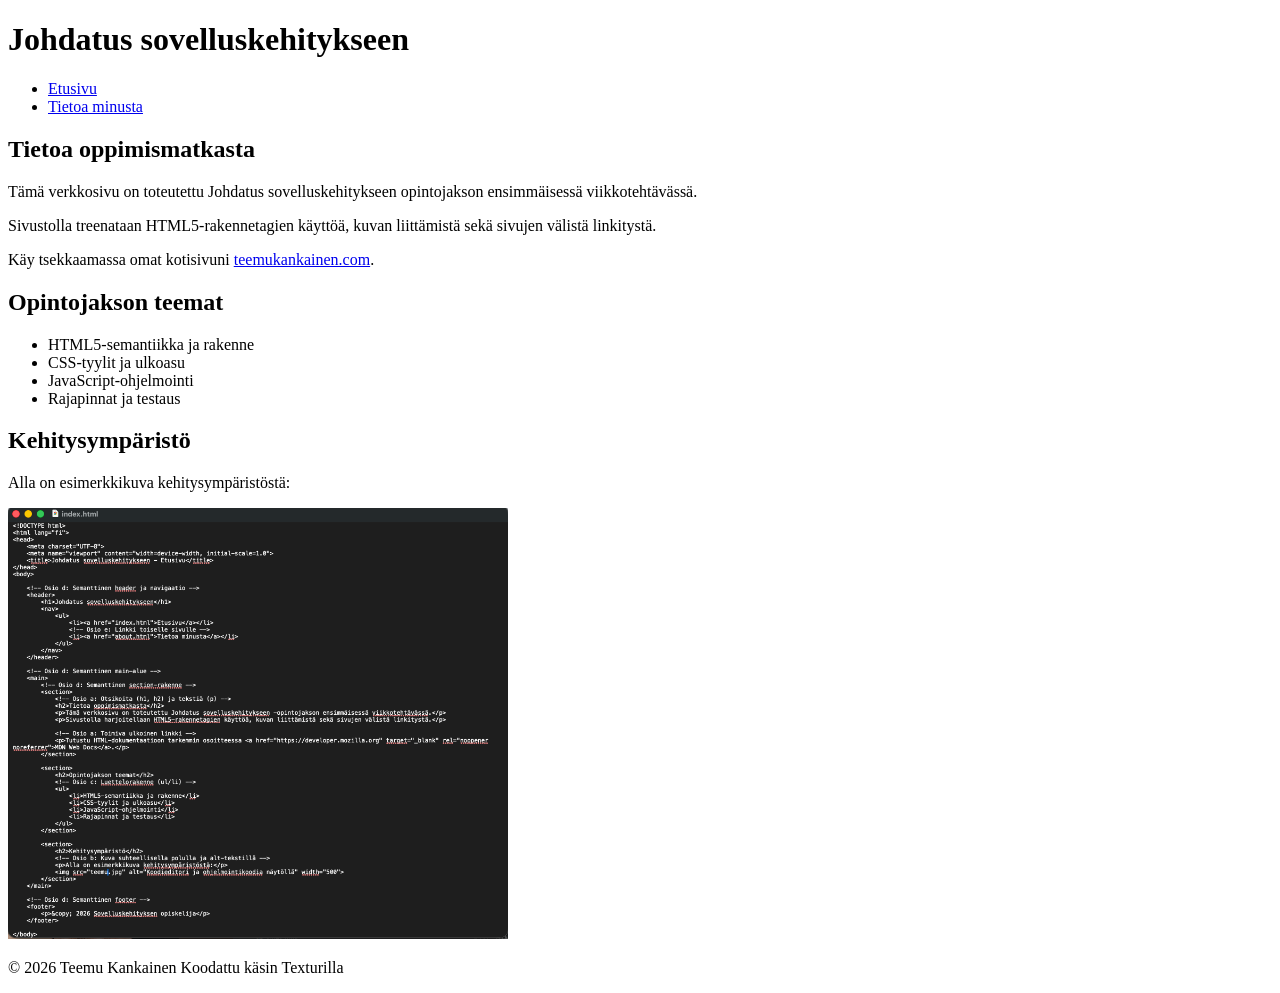
==== index.html @ aa186cb0 "Add files via upload" ====
<!-- Coded with Texturi on macOS. No IntelliSense, no auto-complete, standard raw HTML5. -->
<!DOCTYPE html>
<html lang="fi">
<head>
    <meta charset="UTF-8">
    <meta name="viewport" content="width=device-width, initial-scale=1.0">
    <title>Johdatus sovelluskehitykseen - Etusivu</title>
</head>
<body>

    <!-- Osio d: Semanttinen header ja navigaatio -->
    <header>
        <h1>Johdatus sovelluskehitykseen</h1>
        <nav>
            <ul>
                <li><a href="index.html">Etusivu</a></li>
                <!-- Osio e: Linkki toiselle sivulle -->
                <li><a href="about.html">Tietoa minusta</a></li>
            </ul>
        </nav>
    </header>

    <!-- Osio d: Semanttinen main-alue -->
    <main>
        <!-- Osio d: Semanttinen section-rakenne -->
        <section>
            <!-- Osio a: Otsikoita (h1, h2) ja tekstiä (p) -->
            <h2>Tietoa oppimismatkasta</h2>
            <p>Tämä verkkosivu on toteutettu Johdatus sovelluskehitykseen opintojakson ensimmäisessä viikkotehtävässä.</p>
            <p>Sivustolla treenataan HTML5-rakennetagien käyttöä, kuvan liittämistä sekä sivujen välistä linkitystä.</p>
            
            <!-- Osio a: Toimiva ulkoinen linkki -->
            <p>Käy tsekkaamassa omat kotisivuni <a href="https://teemukankainen.com" target="_blank" rel="noopener noreferrer">teemukankainen.com</a>.</p>
        </section>

        <section>
            <h2>Opintojakson teemat</h2>
            <!-- Osio c: Luettelorakenne (ul/li) -->
            <ul>
                <li>HTML5-semantiikka ja rakenne</li>
                <li>CSS-tyylit ja ulkoasu</li>
                <li>JavaScript-ohjelmointi</li>
                <li>Rajapinnat ja testaus</li>
            </ul>
        </section>

        <section>
            <h2>Kehitysympäristö</h2>
            <!-- Osio b: Kuva suhteellisella polulla ja alt-tekstillä -->
            <p>Alla on esimerkkikuva kehitysympäristöstä:</p>
            <img src="kehitysymparisto.jpg" alt="Koodieditori ja ohjelmointikoodia näytöllä" width="500">
        </section>
    </main>

    <!-- Osio d: Semanttinen footer -->
    <footer>
        <p>&copy; 2026 Teemu Kankainen Koodattu käsin Texturilla</p>
    </footer>

</body>
</html>
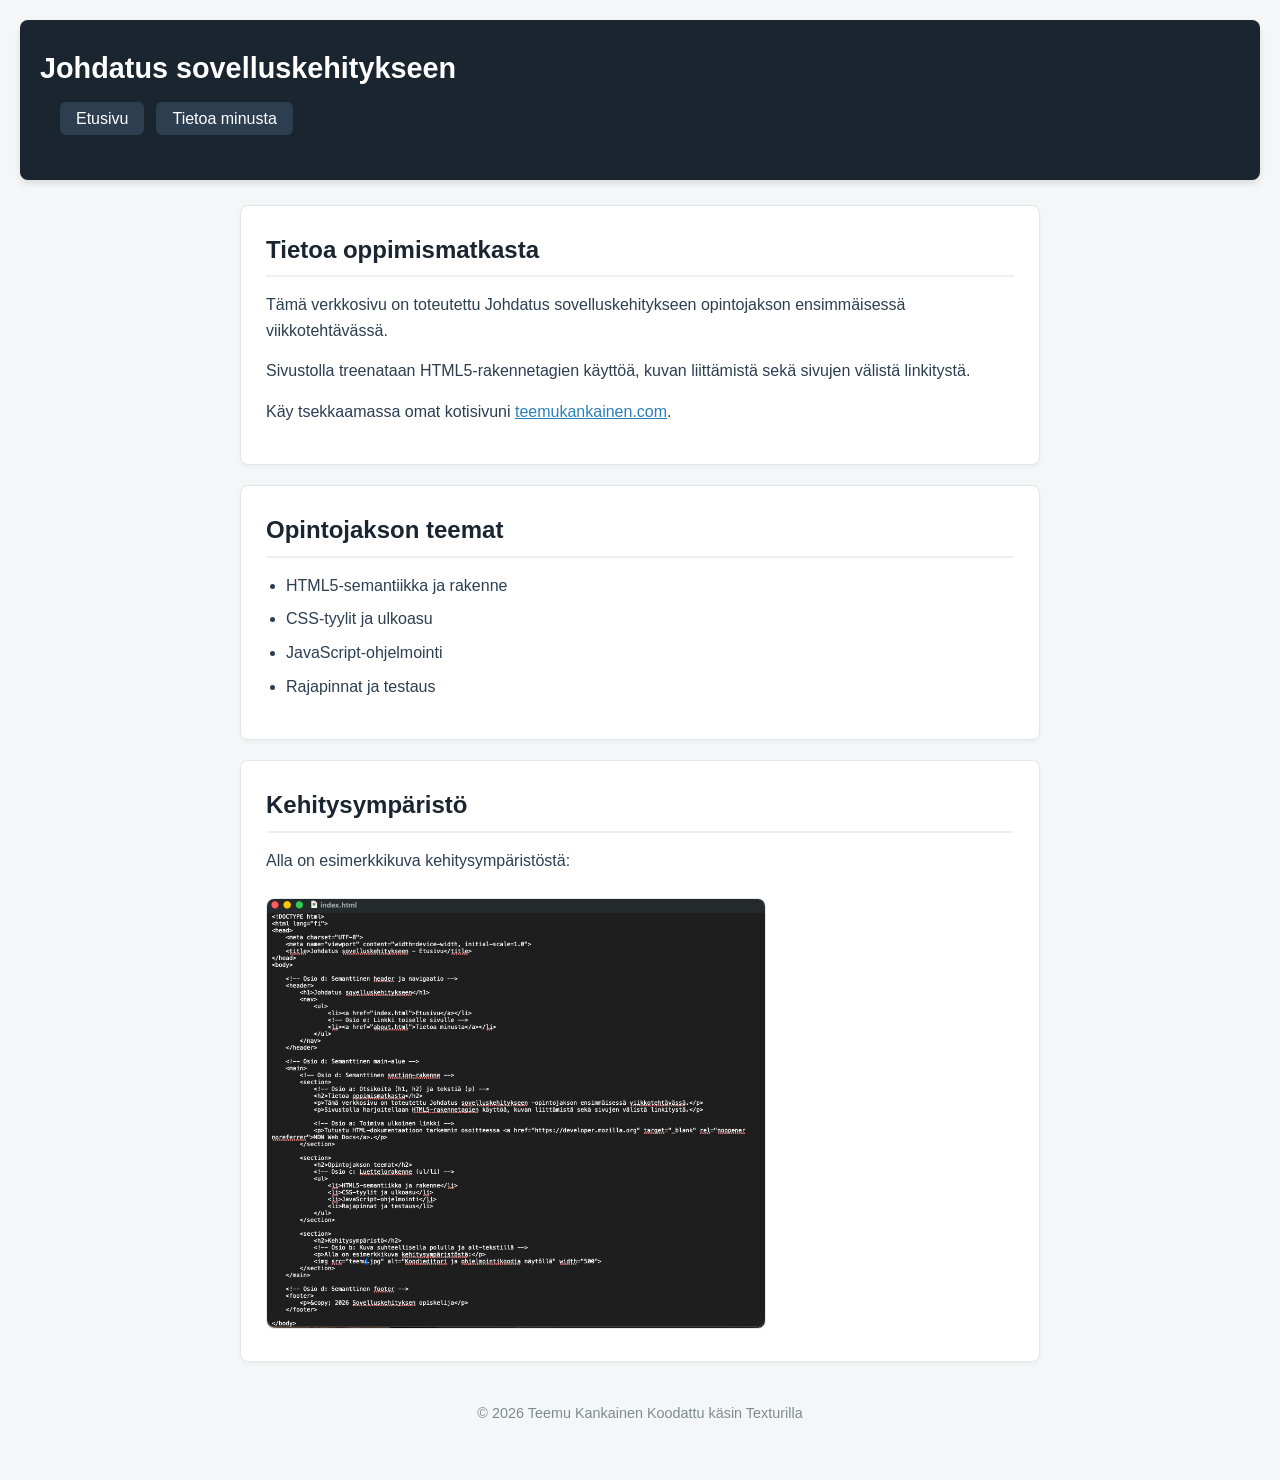
==== commit 00761098: "Add files via upload Viikko 2 CSS-päivitykset" ====
--- a/index.html
+++ b/index.html
@@ -5,37 +5,31 @@
     <meta charset="UTF-8">
     <meta name="viewport" content="width=device-width, initial-scale=1.0">
     <title>Johdatus sovelluskehitykseen - Etusivu</title>
+    <!-- Kytkentä CSS-tyyleihin -->
+    <link rel="stylesheet" href="style.css">
 </head>
 <body>
 
-    <!-- Osio d: Semanttinen header ja navigaatio -->
     <header>
         <h1>Johdatus sovelluskehitykseen</h1>
         <nav>
             <ul>
                 <li><a href="index.html">Etusivu</a></li>
-                <!-- Osio e: Linkki toiselle sivulle -->
                 <li><a href="about.html">Tietoa minusta</a></li>
             </ul>
         </nav>
     </header>
 
-    <!-- Osio d: Semanttinen main-alue -->
     <main>
-        <!-- Osio d: Semanttinen section-rakenne -->
         <section>
-            <!-- Osio a: Otsikoita (h1, h2) ja tekstiä (p) -->
             <h2>Tietoa oppimismatkasta</h2>
             <p>Tämä verkkosivu on toteutettu Johdatus sovelluskehitykseen opintojakson ensimmäisessä viikkotehtävässä.</p>
             <p>Sivustolla treenataan HTML5-rakennetagien käyttöä, kuvan liittämistä sekä sivujen välistä linkitystä.</p>
-            
-            <!-- Osio a: Toimiva ulkoinen linkki -->
             <p>Käy tsekkaamassa omat kotisivuni <a href="https://teemukankainen.com" target="_blank" rel="noopener noreferrer">teemukankainen.com</a>.</p>
         </section>
 
         <section>
             <h2>Opintojakson teemat</h2>
-            <!-- Osio c: Luettelorakenne (ul/li) -->
             <ul>
                 <li>HTML5-semantiikka ja rakenne</li>
                 <li>CSS-tyylit ja ulkoasu</li>
@@ -46,13 +40,11 @@
 
         <section>
             <h2>Kehitysympäristö</h2>
-            <!-- Osio b: Kuva suhteellisella polulla ja alt-tekstillä -->
             <p>Alla on esimerkkikuva kehitysympäristöstä:</p>
             <img src="kehitysymparisto.jpg" alt="Koodieditori ja ohjelmointikoodia näytöllä" width="500">
         </section>
     </main>
 
-    <!-- Osio d: Semanttinen footer -->
     <footer>
         <p>&copy; 2026 Teemu Kankainen Koodattu käsin Texturilla</p>
     </footer>
--- a/style.css
+++ b/style.css
@@ -0,0 +1,146 @@
+/* ==========================================================================
+   a & b) Perusasetukset, typografia ja Box Model
+   ========================================================================== */
+* {
+    box-sizing: border-box;
+    margin: 0;
+    padding: 0;
+}
+
+body {
+    font-family: -apple-system, BlinkMacSystemFont, "Segoe UI", Roboto, Helvetica, Arial, sans-serif;
+    line-height: 1.6;
+    color: #2c3e50;
+    background-color: #f4f6f8;
+    padding: 20px;
+}
+
+/* ==========================================================================
+   c) Flexbox-asettelu navigaatiolle
+   ========================================================================== */
+header {
+    background-color: #1a252f;
+    color: #ffffff;
+    padding: 25px 20px;
+    border-radius: 8px; /* e) Pyöristykset */
+    margin-bottom: 25px;
+    box-shadow: 0 4px 6px rgba(0, 0, 0, 0.1); /* e) Varjostus */
+}
+
+header h1 {
+    margin-bottom: 15px;
+    font-size: 1.8rem;
+}
+
+nav ul {
+    list-style: none;
+    display: flex; /* Flexbox käytössä */
+    gap: 12px;
+}
+
+nav a {
+    color: #ffffff;
+    text-decoration: none;
+    padding: 8px 16px;
+    background-color: #2c3e50;
+    border-radius: 6px;
+    font-weight: 500;
+    transition: all 0.2s ease-in-out; /* e) Pehmeä siirtymä */
+}
+
+/* e) Hover-korostus linkeille */
+nav a:hover {
+    background-color: #3498db;
+    transform: translateY(-2px);
+}
+
+/* ==========================================================================
+   b & e) Main-alue, laatikkomalli (margin, padding, border) & varjostukset
+   ========================================================================== */
+main {
+    max-width: 800px;
+    margin: 0 auto;
+}
+
+section {
+    background-color: #ffffff;
+    padding: 25px;
+    margin-bottom: 20px;
+    border: 1px solid #e1e8ed;
+    border-radius: 8px; /* e) Pyöristys */
+    box-shadow: 0 2px 4px rgba(0, 0, 0, 0.04); /* e) Varjo */
+}
+
+h2 {
+    margin-bottom: 15px;
+    color: #1a252f;
+    border-bottom: 2px solid #ecf0f1;
+    padding-bottom: 6px;
+}
+
+p {
+    margin-bottom: 15px;
+}
+
+ul {
+    margin-left: 20px;
+    margin-bottom: 15px;
+}
+
+li {
+    margin-bottom: 8px;
+}
+
+/* Kuvat ja linkit */
+img {
+    max-width: 100%; /* Estää kuvaa menemästä näytön yli */
+    height: auto;
+    border-radius: 8px;
+    margin-top: 10px;
+    border: 1px solid #e1e8ed;
+}
+
+a {
+    color: #2980b9;
+    text-decoration: underline;
+}
+
+a:hover {
+    color: #16a085;
+}
+
+footer {
+    text-align: center;
+    padding: 20px;
+    color: #7f8c8d;
+    font-size: 0.9rem;
+}
+
+/* ==========================================================================
+   d) Responsiivisuus mediakyselyllä (@media)
+   ========================================================================== */
+@media (max-width: 600px) {
+    body {
+        padding: 10px;
+    }
+
+    header h1 {
+        font-size: 1.4rem;
+        text-align: center;
+    }
+
+    /* Kääntää navigaation mobiilissa pystyriviin */
+    nav ul {
+        flex-direction: column;
+        gap: 8px;
+    }
+
+    nav a {
+        display: block;
+        text-align: center;
+    }
+
+    section {
+        padding: 15px;
+    }
+}
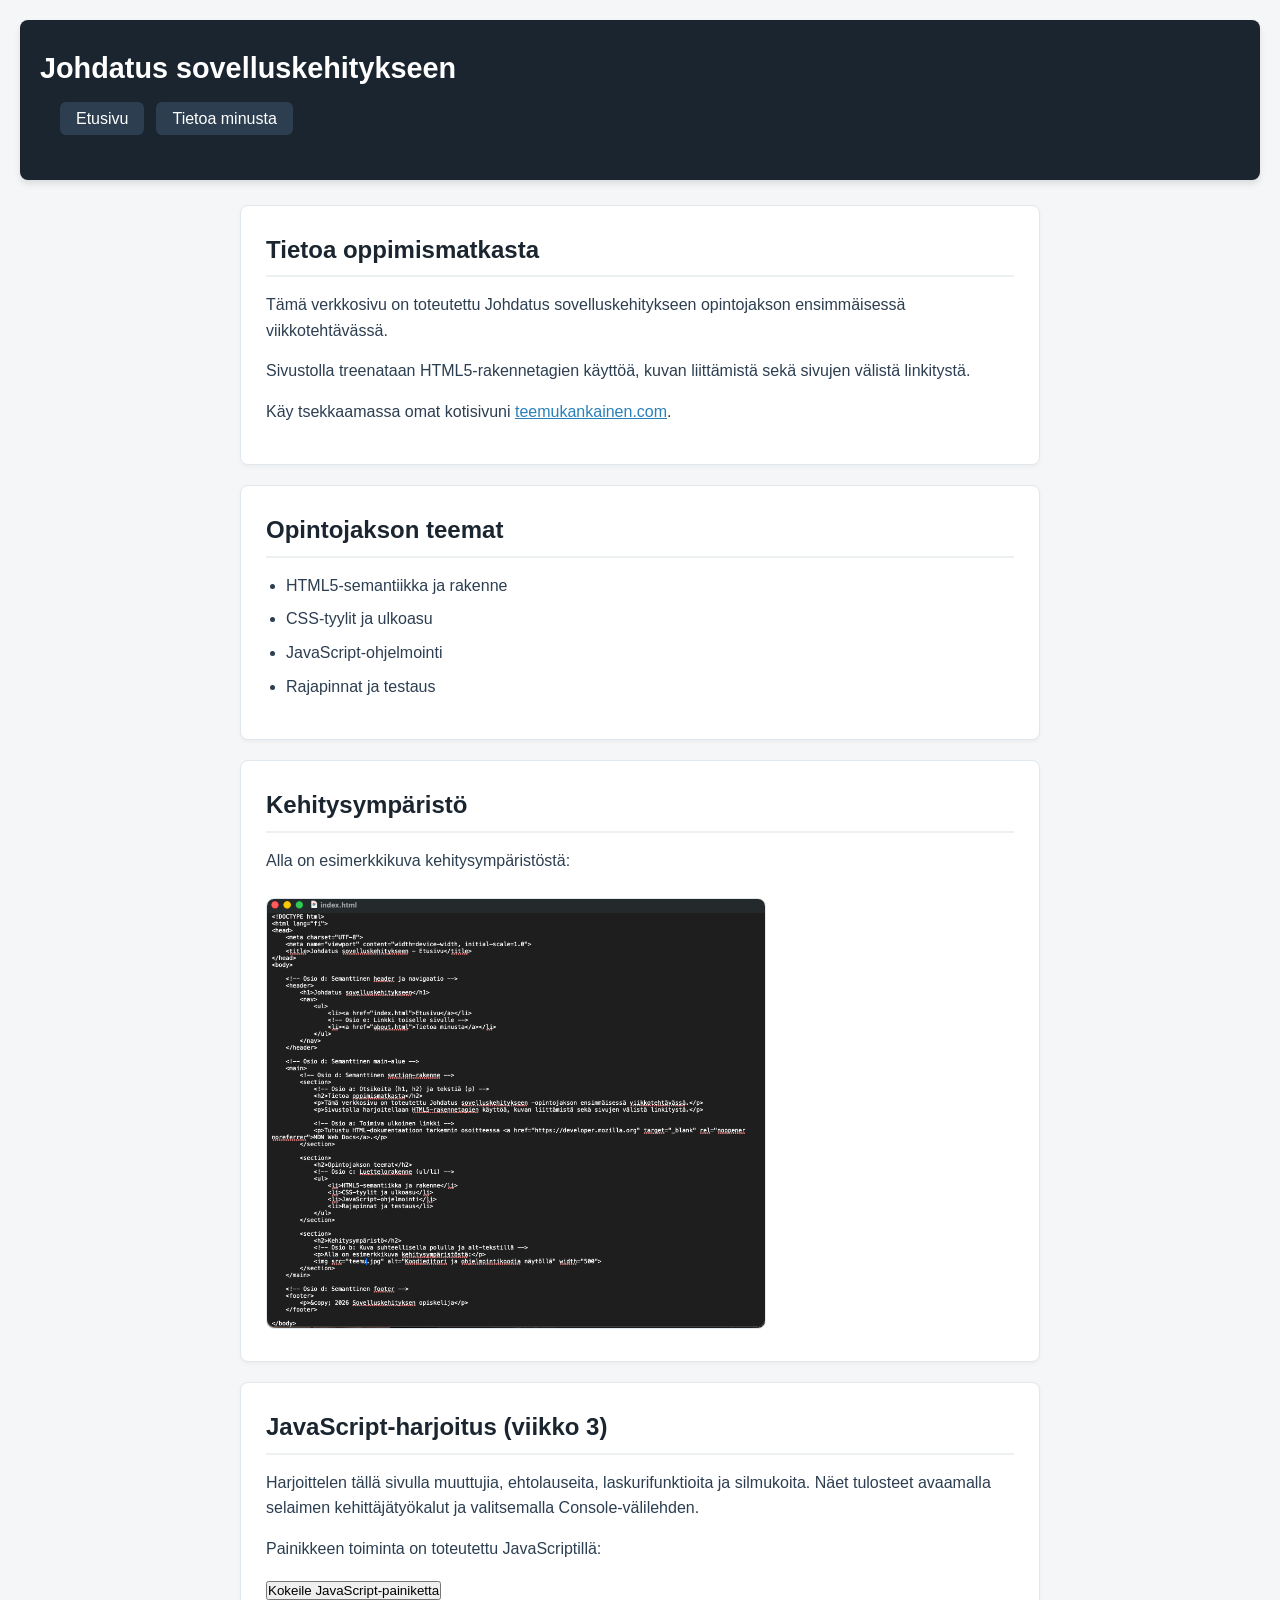
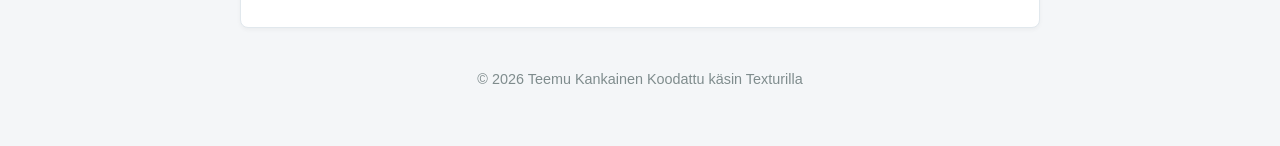
==== commit cb778868: "Viikko 3: lisää JavaScript-harjoitusosio HTML-sivulle" ====
--- a/index.html
+++ b/index.html
@@ -43,11 +43,21 @@
             <p>Alla on esimerkkikuva kehitysympäristöstä:</p>
             <img src="kehitysymparisto.jpg" alt="Koodieditori ja ohjelmointikoodia näytöllä" width="500">
         </section>
+
+        <!-- Viikko 3: JavaScript-harjoitukset, osiot a-e -->
+        <section>
+            <h2>JavaScript-harjoitus (viikko 3)</h2>
+            <p>Harjoittelen tällä sivulla muuttujia, ehtolauseita, laskurifunktioita ja silmukoita. Näet tulosteet avaamalla selaimen kehittäjätyökalut ja valitsemalla Console-välilehden.</p>
+            <p>Painikkeen toiminta on toteutettu JavaScriptillä:</p>
+            <button type="button" id="naytaViesti">Kokeile JavaScript-painiketta</button>
+        </section>
     </main>
 
     <footer>
         <p>&copy; 2026 Teemu Kankainen Koodattu käsin Texturilla</p>
     </footer>
 
+    <!-- Viikko 3: kytkentä ulkoiseen JavaScript-tiedostoon -->
+    <script src="script.js"></script>
 </body>
 </html>
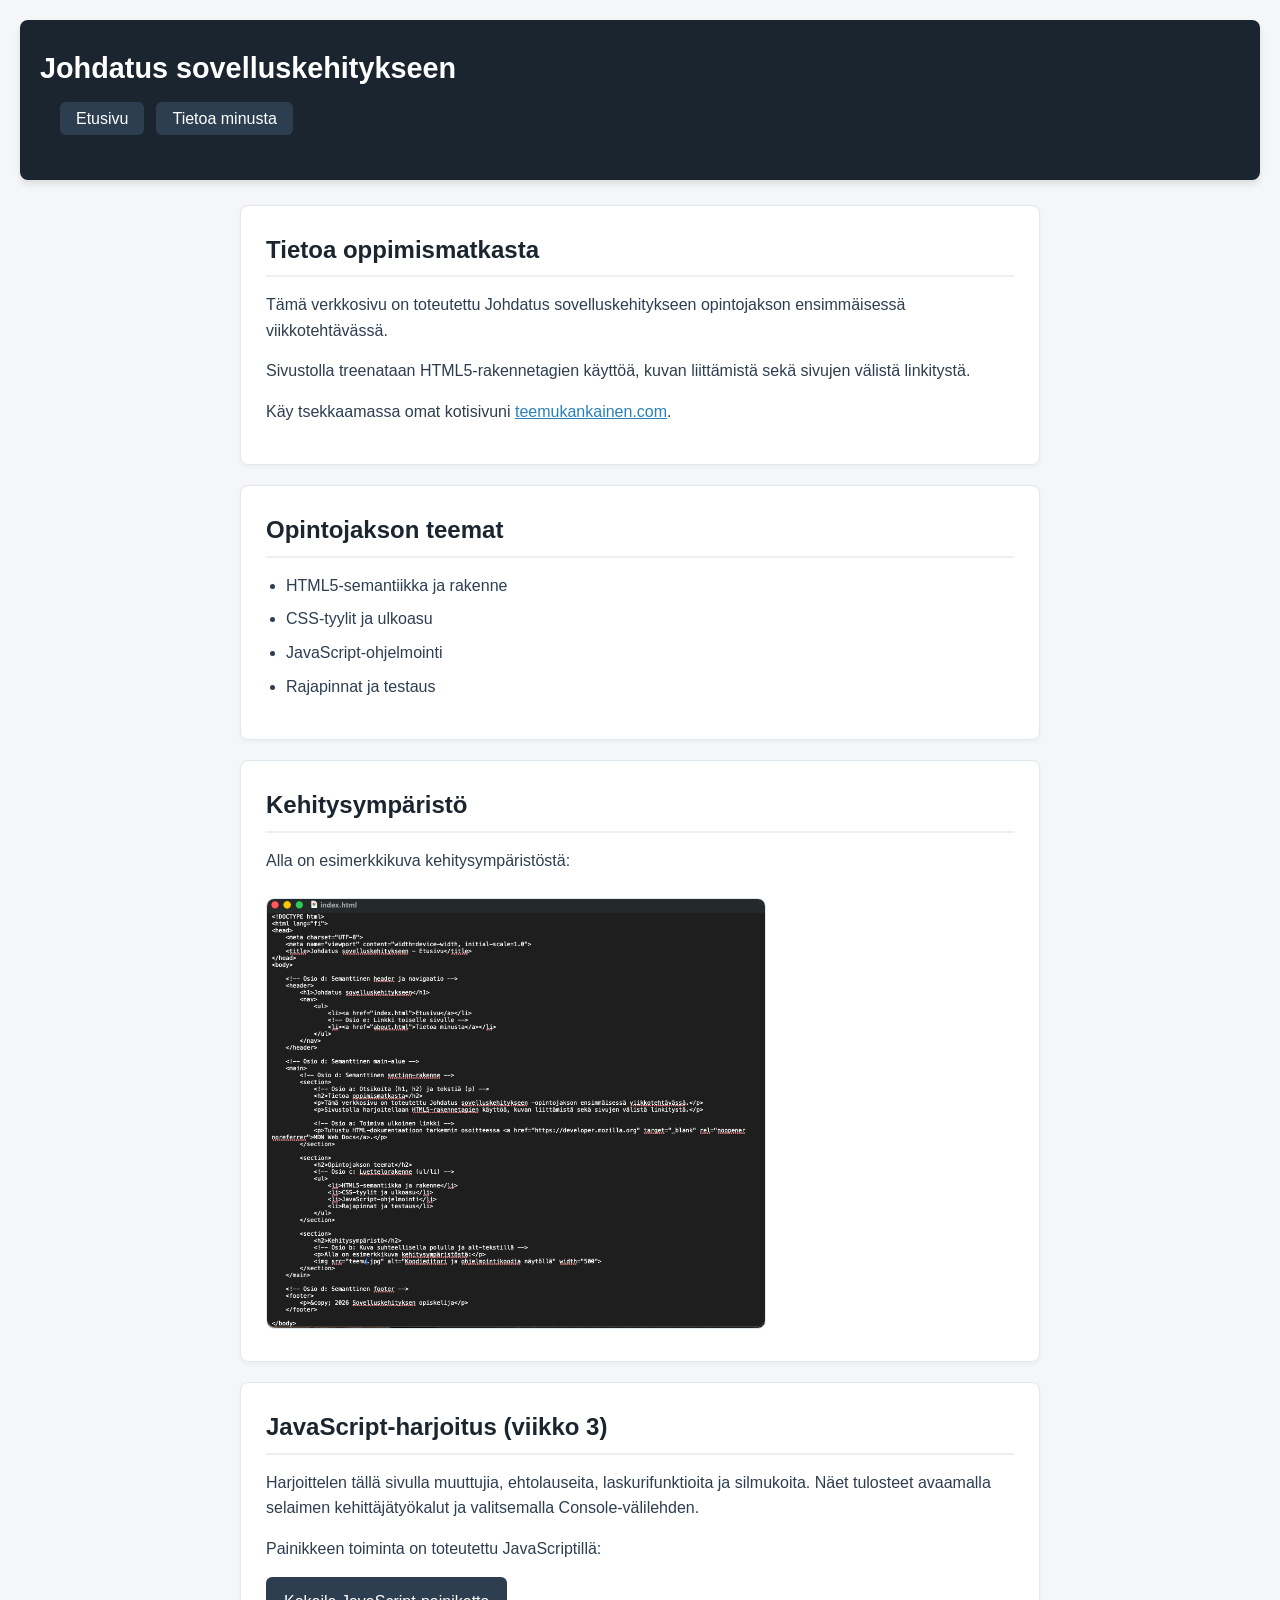
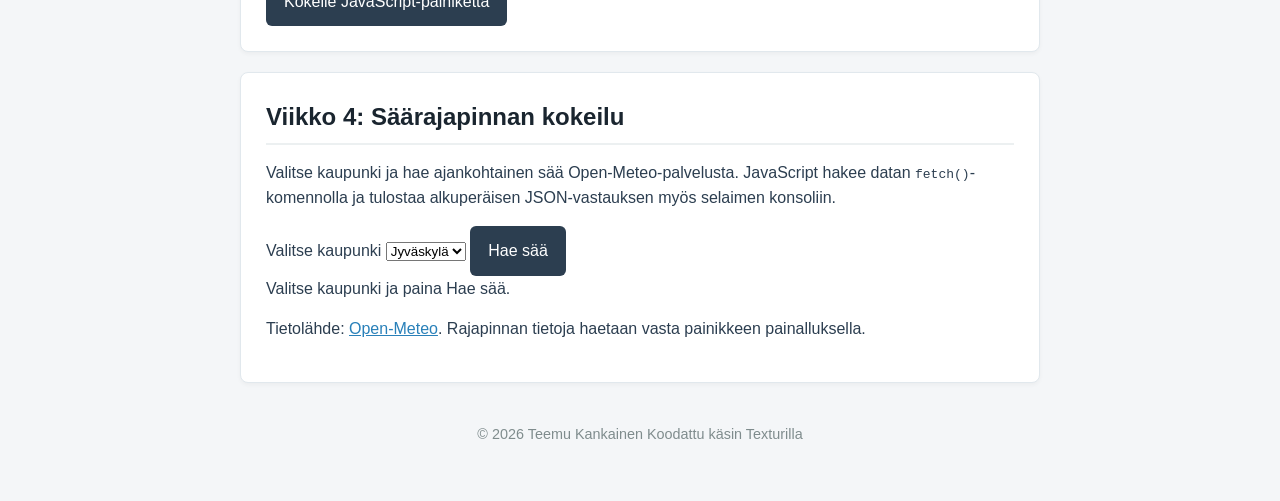
==== commit d2ea2294: "Viikko 4: lisää säärajapinnan käyttöliittymä" ====
--- a/index.html
+++ b/index.html
@@ -51,6 +51,27 @@
             <p>Painikkeen toiminta on toteutettu JavaScriptillä:</p>
             <button type="button" id="naytaViesti">Kokeile JavaScript-painiketta</button>
         </section>
+
+        <!-- Viikko 4: ulkoinen API, osiot a-d -->
+        <section id="viikko4">
+            <h2>Viikko 4: Säärajapinnan kokeilu</h2>
+            <p>Valitse kaupunki ja hae ajankohtainen sää Open-Meteo-palvelusta. JavaScript hakee datan <code>fetch()</code>-komennolla ja tulostaa alkuperäisen JSON-vastauksen myös selaimen konsoliin.</p>
+
+            <div class="api-ohjaimet">
+                <label for="saaKaupunki">Valitse kaupunki</label>
+                <select id="saaKaupunki">
+                    <option value="jyvaskyla">Jyväskylä</option>
+                    <option value="helsinki">Helsinki</option>
+                    <option value="vaasa">Vaasa</option>
+                    <option value="tampere">Tampere</option>
+                </select>
+                <button type="button" id="haeSaa">Hae sää</button>
+            </div>
+
+            <p id="saaTila" role="status" aria-live="polite">Valitse kaupunki ja paina Hae sää.</p>
+            <div id="saaTulos" class="api-tulos" aria-live="polite"></div>
+            <p class="api-lahde">Tietolähde: <a href="https://open-meteo.com/" target="_blank" rel="noopener noreferrer">Open-Meteo</a>. Rajapinnan tietoja haetaan vasta painikkeen painalluksella.</p>
+        </section>
     </main>
 
     <footer>
@@ -59,5 +80,7 @@
 
     <!-- Viikko 3: kytkentä ulkoiseen JavaScript-tiedostoon -->
     <script src="script.js"></script>
+    <!-- Viikko 4: API-haku omassa JavaScript-tiedostossaan -->
+    <script src="script4.js"></script>
 </body>
 </html>
--- a/style.css
+++ b/style.css
@@ -143,4 +143,20 @@
     section {
         padding: 15px;
     }
-}+}
+
+/* Viikko 3: JavaScript-painikkeen ulkoasu */
+button {
+    background-color: #2c3e50;
+    color: #ffffff;
+    border: none;
+    border-radius: 6px;
+    padding: 12px 18px;
+    font: inherit;
+    cursor: pointer;
+}
+
+button:hover,
+button:focus-visible {
+    background-color: #2980b9;
+}
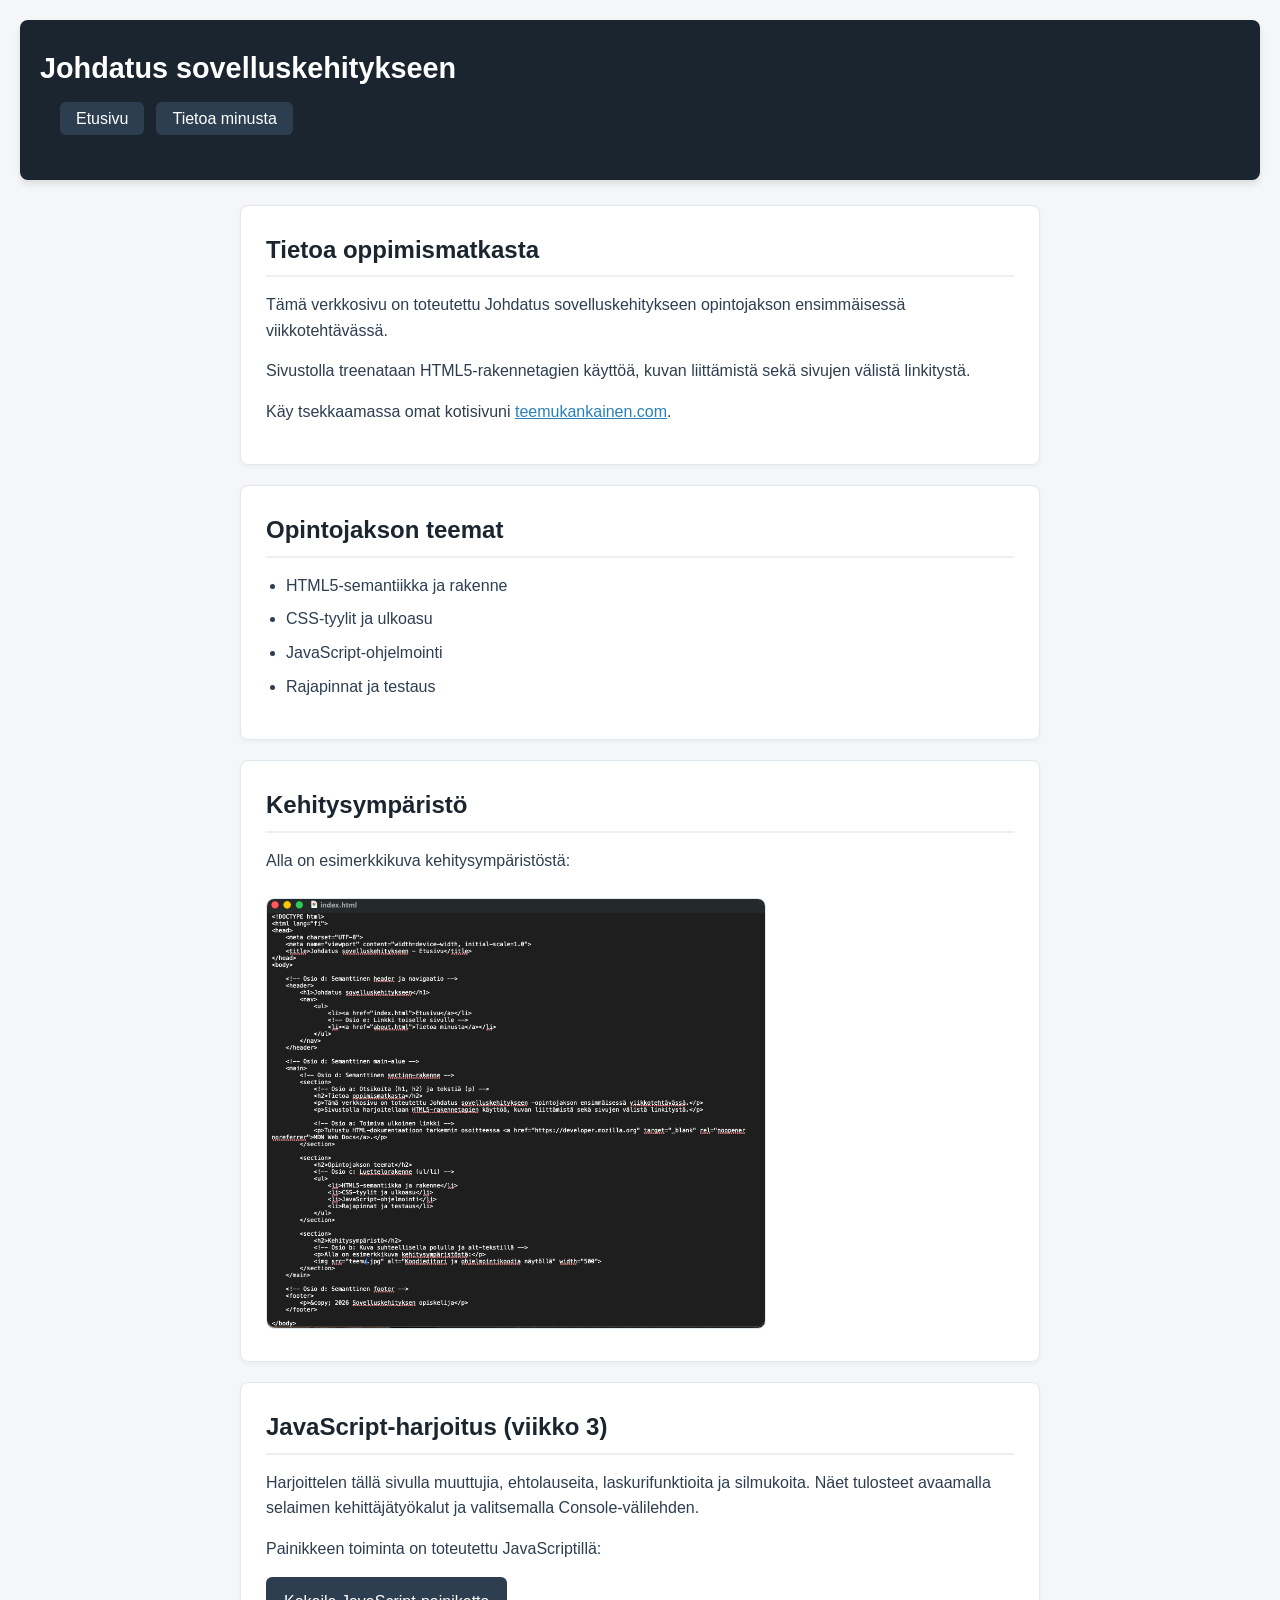
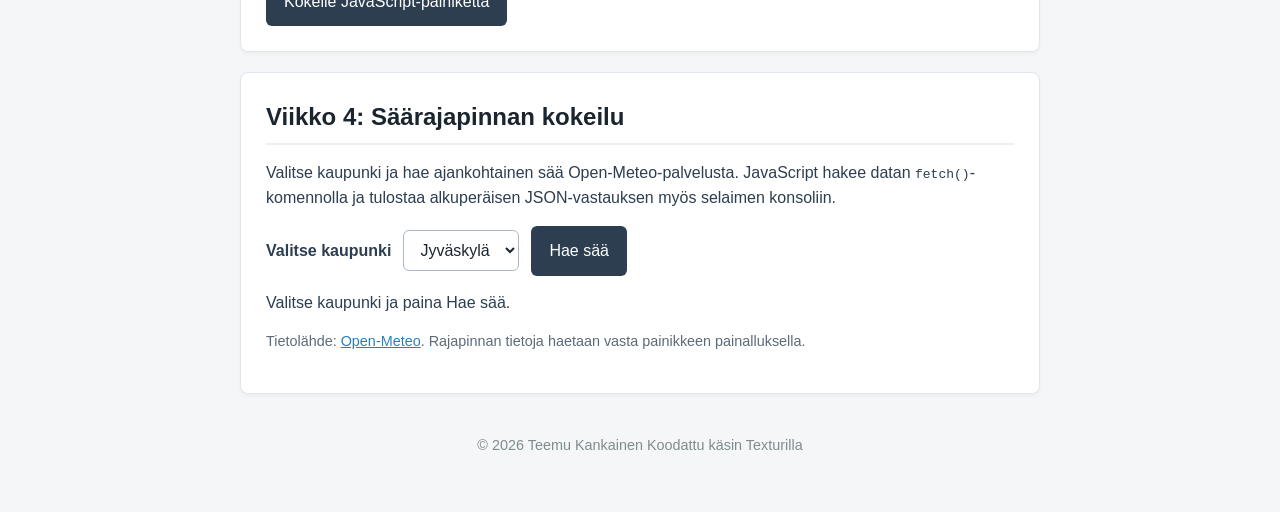
==== commit f9fd2b5b: "Paranna etusivun hakukonenäkyvyyttä ja kuvan latausta ennen Pages-julkaisua" ====
--- a/index.html
+++ b/index.html
@@ -4,6 +4,7 @@
 <head>
     <meta charset="UTF-8">
     <meta name="viewport" content="width=device-width, initial-scale=1.0">
+    <meta name="description" content="Johdatus sovelluskehitykseen -kurssin harjoitussivusto. HTML, CSS, JavaScript ja avoin säärajapinta.">
     <title>Johdatus sovelluskehitykseen - Etusivu</title>
     <!-- Kytkentä CSS-tyyleihin -->
     <link rel="stylesheet" href="style.css">
@@ -41,7 +42,7 @@
         <section>
             <h2>Kehitysympäristö</h2>
             <p>Alla on esimerkkikuva kehitysympäristöstä:</p>
-            <img src="kehitysymparisto.jpg" alt="Koodieditori ja ohjelmointikoodia näytöllä" width="500">
+            <img src="kehitysymparisto.jpg" loading="lazy" decoding="async" alt="Koodieditori ja ohjelmointikoodia näytöllä" width="500">
         </section>
 
         <!-- Viikko 3: JavaScript-harjoitukset, osiot a-e -->
--- a/style.css
+++ b/style.css
@@ -160,3 +160,51 @@
 button:focus-visible {
     background-color: #2980b9;
 }
+
+
+/* Viikko 4: API-kyselyn käyttöliittymä */
+.api-ohjaimet {
+    display: flex;
+    align-items: center;
+    flex-wrap: wrap;
+    gap: 12px;
+    margin-bottom: 14px;
+}
+
+.api-ohjaimet label {
+    font-weight: 600;
+}
+
+.api-ohjaimet select {
+    font: inherit;
+    padding: 10px 12px;
+    border: 1px solid #aab7c4;
+    border-radius: 6px;
+    background-color: white;
+    color: #1a252f;
+}
+
+.api-tulos {
+    white-space: pre-line;
+    line-height: 1.8;
+    background-color: #eef5fb;
+    border-left: 4px solid #2980b9;
+    border-radius: 6px;
+    padding: 14px;
+    margin: 12px 0;
+}
+
+.api-tulos:empty {
+    display: none;
+}
+
+.api-lahde {
+    color: #5c6b78;
+    font-size: 0.9rem;
+    margin-top: 12px;
+}
+
+button:disabled {
+    opacity: 0.65;
+    cursor: wait;
+}
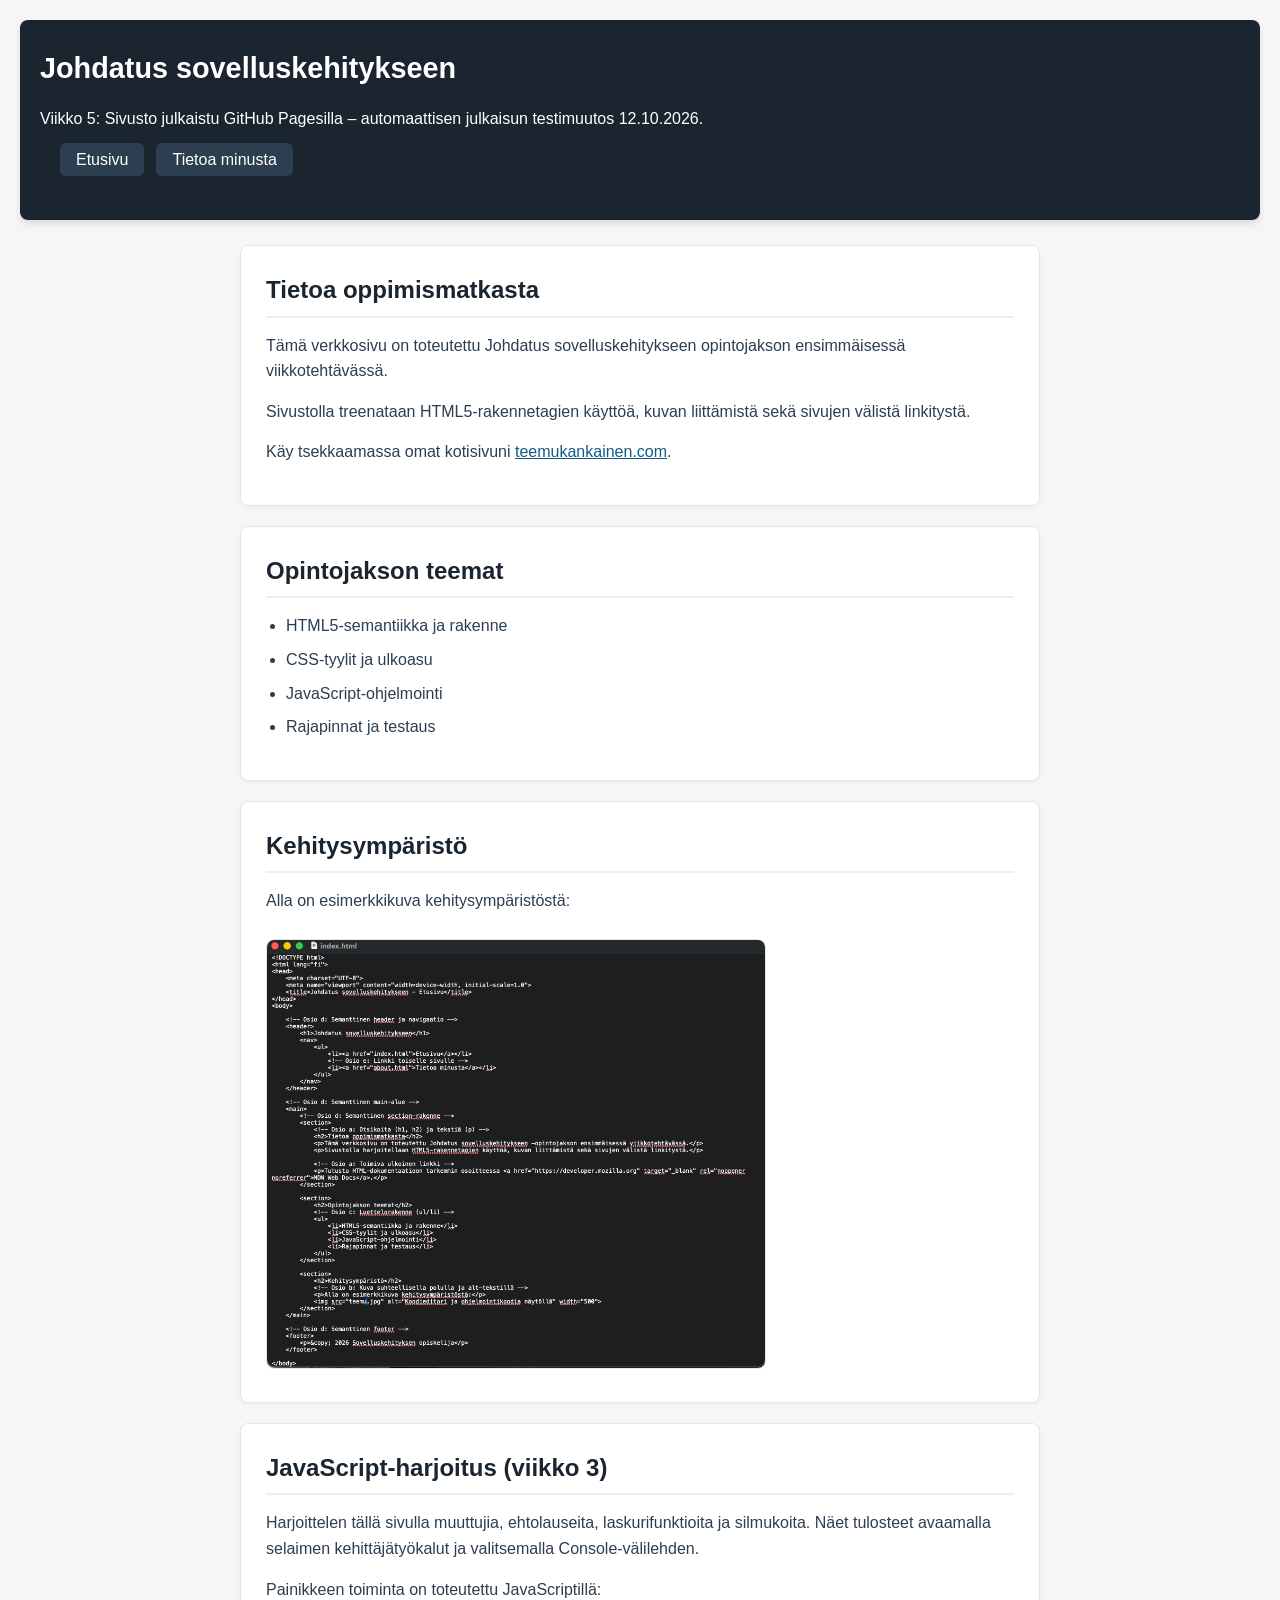
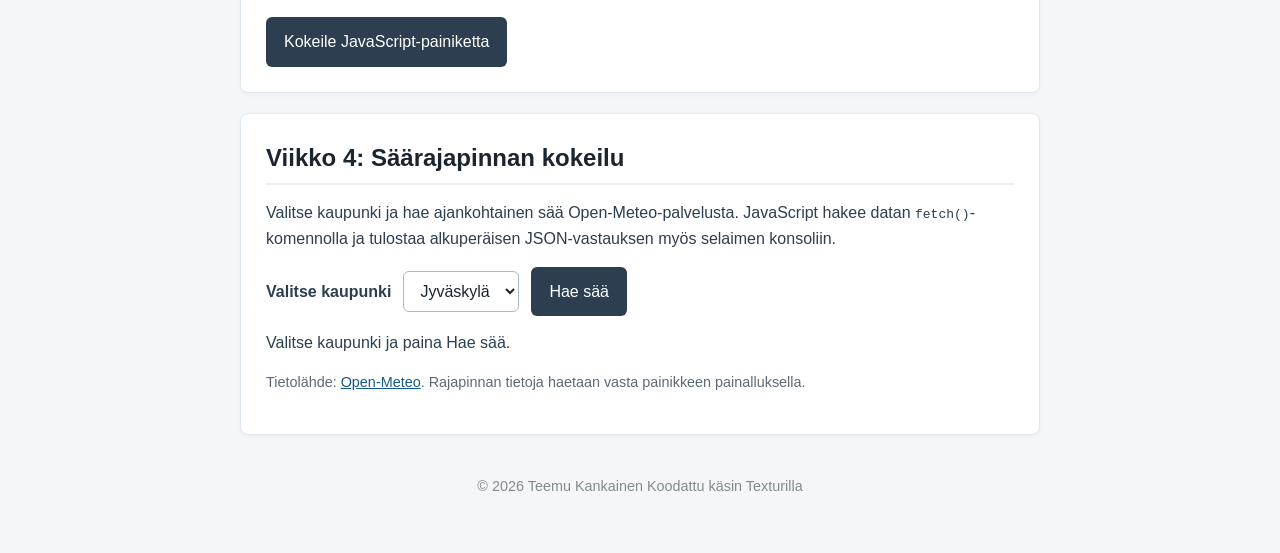
==== commit 0fe92e60: "Viikko 5: testaa GitHub Pagesin automaattinen julkaisu näkyvällä tekstimuutoksella" ====
--- a/index.html
+++ b/index.html
@@ -13,6 +13,7 @@
 
     <header>
         <h1>Johdatus sovelluskehitykseen</h1>
+        <p>Viikko 5: Sivusto julkaistu GitHub Pagesilla – automaattisen julkaisun testimuutos 12.10.2026.</p>
         <nav>
             <ul>
                 <li><a href="index.html">Etusivu</a></li>
--- a/style.css
+++ b/style.css
@@ -50,7 +50,7 @@
 
 /* e) Hover-korostus linkeille */
 nav a:hover {
-    background-color: #3498db;
+    background-color: #135f8b;
     transform: translateY(-2px);
 }
 
@@ -101,12 +101,12 @@
 }
 
 a {
-    color: #2980b9;
+    color: #145a86;
     text-decoration: underline;
 }
 
 a:hover {
-    color: #16a085;
+    color: #0b4f78;
 }
 
 footer {
@@ -158,7 +158,7 @@
 
 button:hover,
 button:focus-visible {
-    background-color: #2980b9;
+    background-color: #135f8b;
 }
 
 
